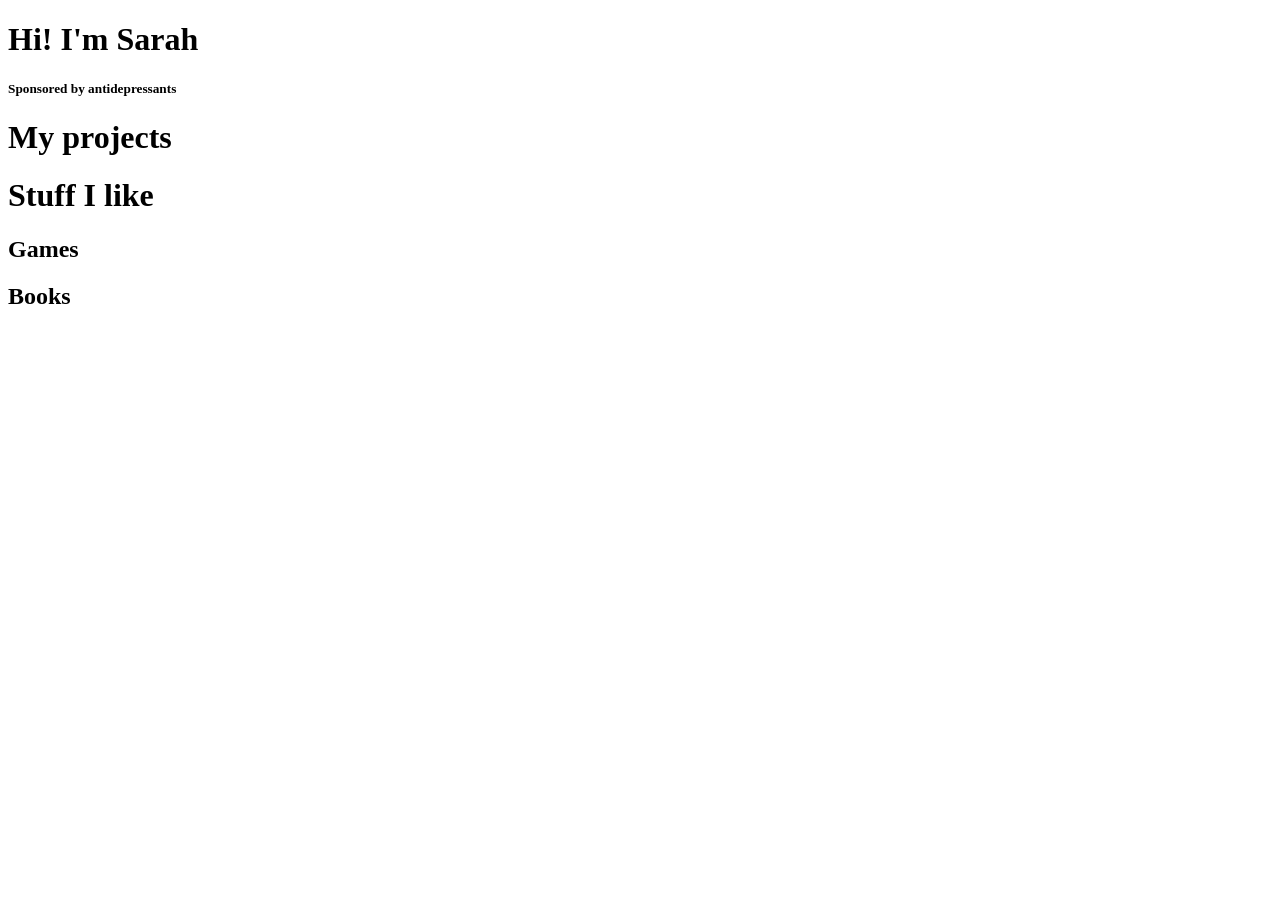
==== index.html @ 28d76fdd "check" ====
<!DOCTYPE html>
<html lang="en">

<head>
    <meta charset="UTF-8">
    <title>About me</title>
</head>

<body>
    <h1>Hi! I'm Sarah</h1>
    <h5>Sponsored by antidepressants</h5>

    <div class="projects">
        <h1>My projects</h1>
    </div>
    <div class="likes">
        <h1>Stuff I like</h1>
        <div class="games">
            <h2>Games</h2>
        </div>
        <div class="books">
            <h2>Books</h2>
        </div>
    </div>
</body>

</html>
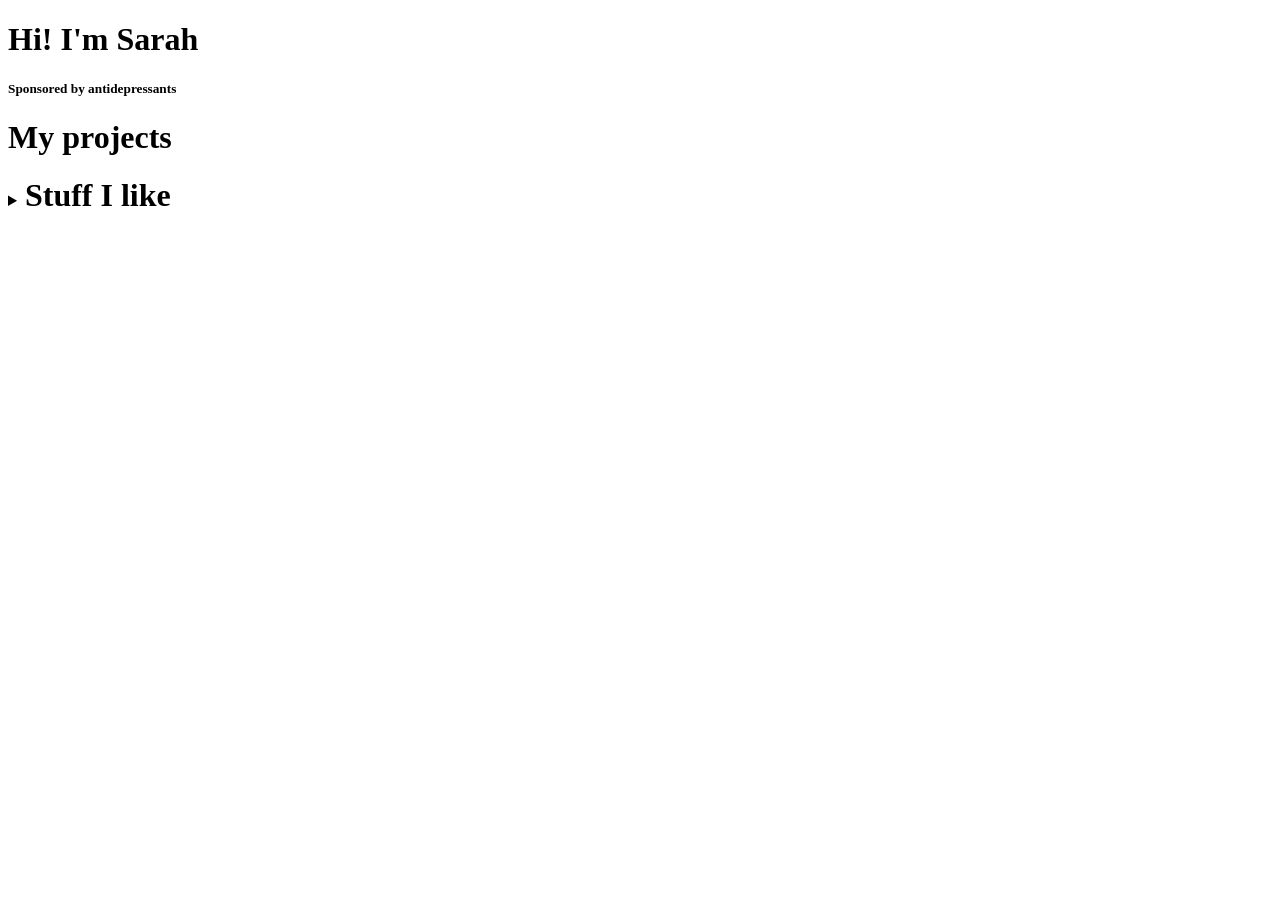
==== commit 86b3480d: "wowowo css" ====
--- a/index.html
+++ b/index.html
@@ -13,15 +13,27 @@
     <div class="projects">
         <h1>My projects</h1>
     </div>
-    <div class="likes">
-        <h1>Stuff I like</h1>
-        <div class="games">
-            <h2>Games</h2>
-        </div>
-        <div class="books">
-            <h2>Books</h2>
-        </div>
-    </div>
+    <details class="likes">
+        <summary>
+            <h1 style="display: inline;">Stuff I like</h1>
+        </summary>
+        <details class="games">
+            <summary>
+                <h2 style="display: inline;">Games</h2>
+            </summary>
+        </details>
+        <details class="books">
+            <summary>
+                <h2 style="display: inline;">Books</h2>
+            </summary>
+        </details>
+        <details class="Media">
+            <summary>
+                <h2 style="display: inline;">Media</h2>
+            </summary>
+        </details>
+
+    </details>
 </body>
 
 </html>
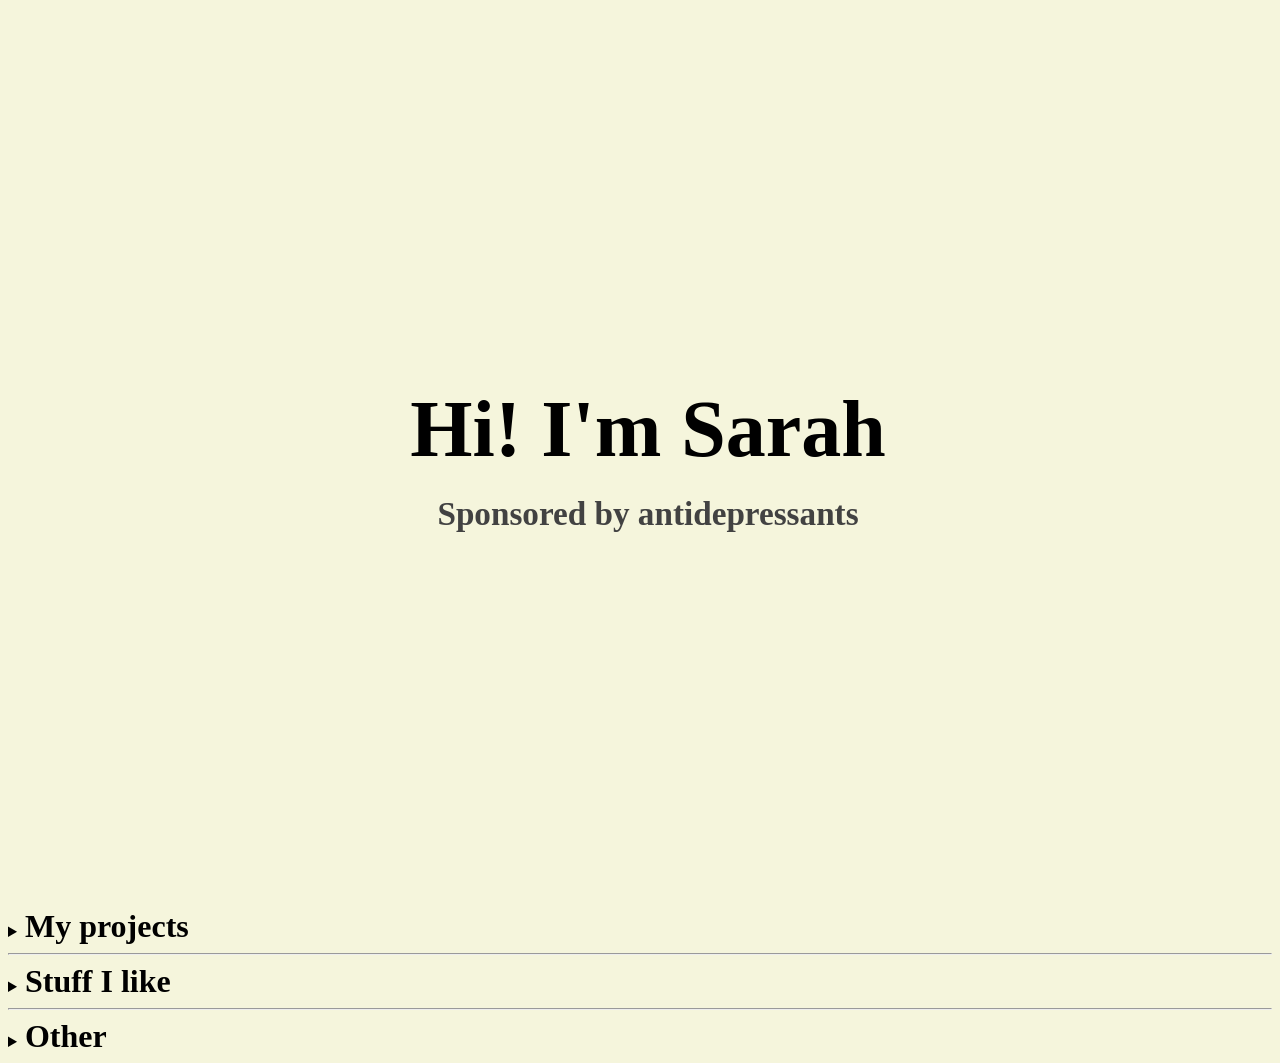
==== commit b8e44759: "basic framework that took me took much time gulp" ====
--- a/index.html
+++ b/index.html
@@ -4,15 +4,24 @@
 <head>
     <meta charset="UTF-8">
     <title>About me</title>
+    <link rel="stylesheet" href="style.css">
+    <script src="script.js"></script>
 </head>
 
 <body>
-    <h1>Hi! I'm Sarah</h1>
-    <h5>Sponsored by antidepressants</h5>
+    <header>
+        <h1>Hi! I'm Sarah</h1>
+        <h5>Sponsored by antidepressants</h5>
+    </header>
 
-    <div class="projects">
-        <h1>My projects</h1>
-    </div>
+    <details class="projects">
+        <summary>
+            <h1 style="display: inline;">My projects</h1>
+        </summary>
+    </details>
+
+    <hr>
+
     <details class="likes">
         <summary>
             <h1 style="display: inline;">Stuff I like</h1>
@@ -34,6 +43,15 @@
         </details>
 
     </details>
+
+    <hr>
+
+    <details class="others">
+        <summary>
+            <h1 style="display: inline;">Other</h1>
+
+        </summary>
+    </details>
 </body>
 
 </html>
--- a/style.css
+++ b/style.css
@@ -0,0 +1,52 @@
+@keyframes fadeIn {
+    from {
+        opacity: 0;
+    }
+
+    to {
+        opactiy: 1;
+    }
+}
+
+body {
+    background-color: beige;
+
+}
+
+header {
+    /* why isnt ts working CENTER BRO */
+    font-size: 40px;
+    display: flex;
+    justify-content: center;
+    align-items: center;
+    flex-direction: column;
+    text-align: center;
+    justify-content: center;
+    align-items: center;
+    width: 100vw;
+    height: 100vh;
+    gap: 20px;
+}
+
+header h1 {
+    font-size: 5rem;
+    margin: 0;
+}
+
+header h5 {
+    color: #424242;
+    margin: 0;
+
+    animation: fadeIn 3s forwards;
+}
+
+details details {
+    margin-left: 25px;
+    margin-top: 8px;
+}
+
+details details p,
+details details ul {
+    margin-left: 20px;
+    margin-top: 1.1rem;
+}
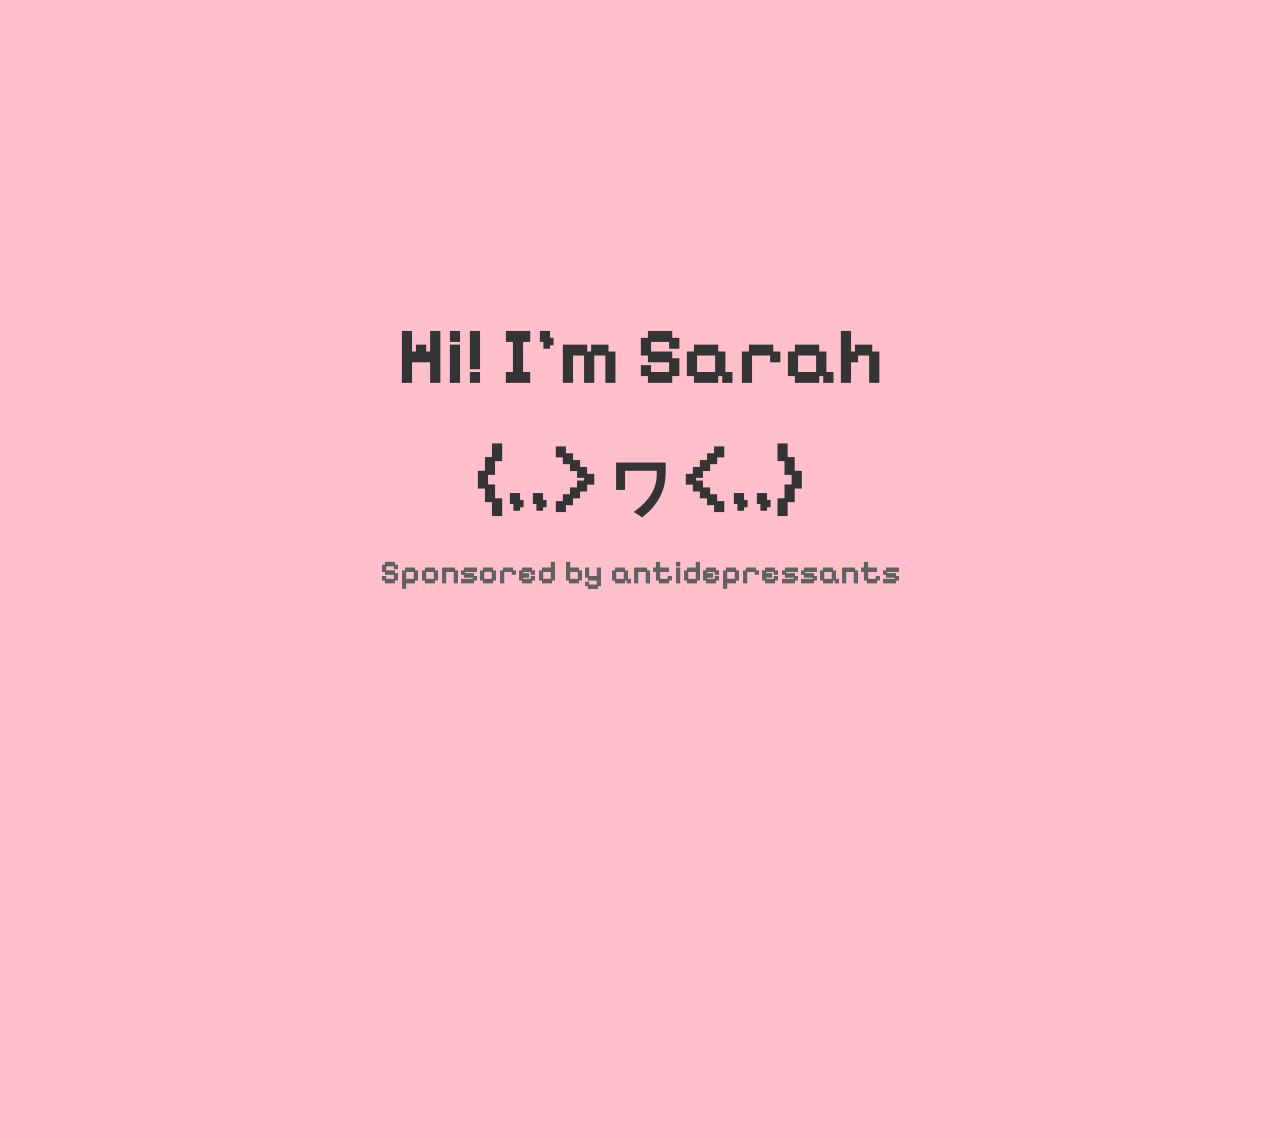
==== commit cff76cd1: "commit so my bby can see my project" ====
--- a/index.html
+++ b/index.html
@@ -4,15 +4,29 @@
 <head>
     <meta charset="UTF-8">
     <title>About me</title>
+    <link rel="preconnect" href="https://fonts.googleapis.com">
+    <link rel="preconnect" href="https://font.gstatic.com" crossorigin>
+    <link href="https://fonts.googleapis.com/css2?family=Pixelify+Sans:wght@400..700&display=swap" rel="stylesheet">
     <link rel="stylesheet" href="style.css">
     <script src="script.js"></script>
 </head>
 
 <body>
     <header>
-        <h1>Hi! I'm Sarah</h1>
+        <h1>Hi! I'm Sarah </h1>
+        <h1>(&#44;&#44;&gt;ヮ&lt;&#44;&#44;)</h1>
         <h5>Sponsored by antidepressants</h5>
     </header>
+
+    <div class="background">
+        <ul class="hearts">
+            <li></li>
+            <li></li>
+            <li></li>
+            <li></li>
+            <li></li>
+        </ul>
+    </div>
 
     <details class="projects">
         <summary>
--- a/style.css
+++ b/style.css
@@ -4,12 +4,106 @@
     }
 
     to {
-        opactiy: 1;
+        opacity: 1;
     }
 }
 
+@keyframes floatUpPixel {
+    0% {
+        transform: translateY(0);
+        opacity: 1;
+    }
+
+    100% {
+        transform: translateY(-100vh);
+        opacity: 0;
+    }
+}
+
+.background {
+    position: fixed;
+    top: 0;
+    left: 0;
+    width: 100%;
+    height: 100%;
+    z-index: -999;
+    pointer-events: none;
+}
+
+.hearts {
+    position: absolute;
+    top: 0;
+    left: 0;
+    width: 100%;
+    height: 100%;
+    overflow: hidden;
+    list-style: none;
+}
+
+.hearts li {
+    position: absolute;
+    bottom: -50px;
+    width: 4px;
+    height: 4px;
+    background: transparent;
+    box-shadow:
+        4px 0 #ffa1a9, 8px 0 #ffa1a9, 16px 0 #ffa1a9, 20px 0 #ffa1a9,
+        0px 4px #ffa1a9, 4px 4px #ffa1a9, 8px 4px #ffa1a9, 12px 4px #ffa1a9, 16px 4px #ffa1a9, 20px 4px #ffa1a9, 24px 4px #ffa1a9,
+        0px 8px #ffa1a9, 4px 8px #ffa1a9, 8px 8px #ffa1a9, 12px 8px #ffa1a9, 16px 8px #ffa1a9, 20px 8px #ffa1a9, 24px 8px #ffa1a9,
+        4px 12px #ffa1a9, 8px 12px #ffa1a9, 12px 12px #ffa1a9, 16px 12px #ffa1a9, 20px 12px #ffa1a9,
+        8px 16px #ffa1a9, 12px 16px #ffa1a9, 16px 16px #ffa1a9,
+        12px 20px #ffa1a9;
+    animation: floatUpPixel 5s infinite linear;
+}
+
+.hearts li:nth-child(1) {
+    left: 10%;
+    animation-delay: 0s;
+    animation-duration: 6s;
+}
+
+.hearts li:nth-child(2) {
+    left: 25%;
+    animation-delay: 1.5s;
+    animation-duration: 4.5s;
+}
+
+.hearts li:nth-child(3) {
+    left: 45%;
+    animation-delay: 3s;
+    animation-duration: 7s;
+}
+
+.hearts li:nth-child(4) {
+    left: 65%;
+    animation-delay: 0.5s;
+    animation-duration: 5s;
+}
+
+.hearts li:nth-child(5) {
+    left: 85%;
+    animation-delay: 2.2s;
+    animation-duration: 5.5s;
+}
+
+html,
 body {
-    background-color: beige;
+    margin: 0;
+    padding: 0;
+    width: 100%;
+    height: 100%;
+    min-height: 100%;
+    overflow-x: hidden;
+}
+
+body {
+    background-color: pink;
+    font-family: "Pixelify Sans", sans-serif;
+    font-optical-sizing: auto;
+    font-style: normal;
+    color: #343434;
+    /* FFF2F5 good, just white kinda? but pinkish */
+    /* 2B2B2B I HATE THAT I LIKE THIS SO MUCH */
 
 }
 
@@ -34,10 +128,16 @@
 }
 
 header h5 {
-    color: #424242;
+    color: #626161;
     margin: 0;
 
     animation: fadeIn 3s forwards;
+}
+
+body>details {
+    max-width: 500px;
+    margin: 20px 0 20px 5%;
+    padding: 0 20px;
 }
 
 details details {
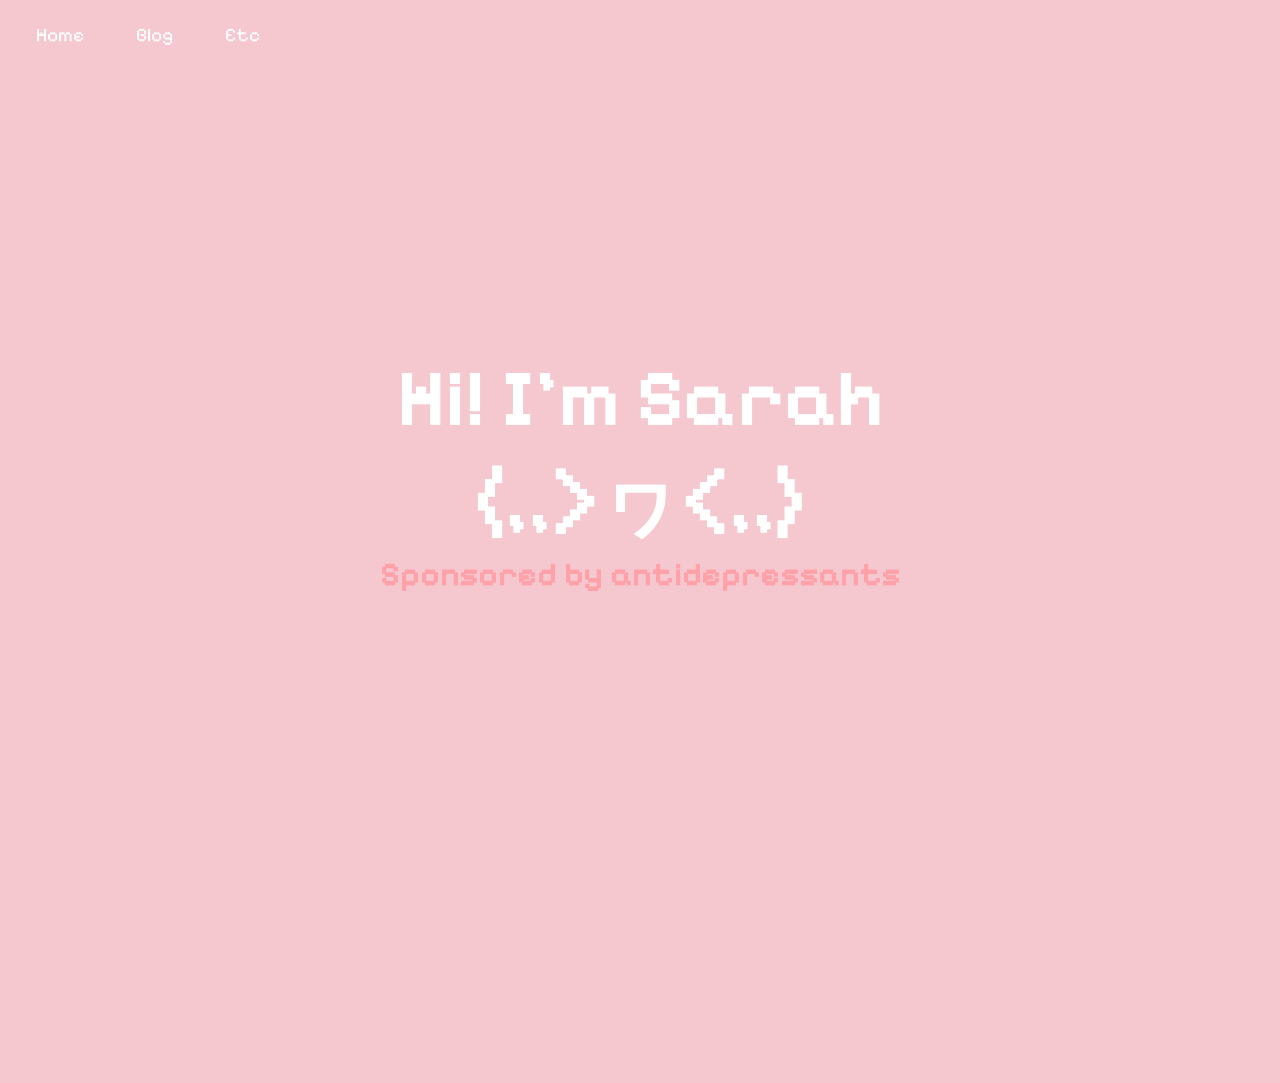
==== commit cd677940: "so much.. gulp i hate commit messages uh i switched the color palette cuz i didnt like it saar + nav" ====
--- a/index.html
+++ b/index.html
@@ -5,13 +5,22 @@
     <meta charset="UTF-8">
     <title>About me</title>
     <link rel="preconnect" href="https://fonts.googleapis.com">
-    <link rel="preconnect" href="https://font.gstatic.com" crossorigin>
+    <link rel="preconnect" href="https://fonts.gstatic.com" crossorigin>
     <link href="https://fonts.googleapis.com/css2?family=Pixelify+Sans:wght@400..700&display=swap" rel="stylesheet">
     <link rel="stylesheet" href="style.css">
-    <script src="script.js"></script>
+    <script src="script.js" defer></script>
 </head>
 
 <body>
+
+    <nav class="navbar">
+        <ul>
+            <li><a href="index.html">Home</a></li>
+            <li><a href="blog.html">Blog</a></li>
+            <li><a href="etc.html">Etc</a></li>
+        </ul>
+    </nav>
+
     <header>
         <h1>Hi! I'm Sarah </h1>
         <h1>(&#44;&#44;&gt;ヮ&lt;&#44;&#44;)</h1>
@@ -32,9 +41,10 @@
         <summary>
             <h1 style="display: inline;">My projects</h1>
         </summary>
+        <p>Nothing of note..</p>
     </details>
 
-    <hr>
+
 
     <details class="likes">
         <summary>
@@ -44,6 +54,7 @@
             <summary>
                 <h2 style="display: inline;">Games</h2>
             </summary>
+            <p><a href="https://steamcommunity.com/id/chel7a/" target="_blank">Add me on Steam!</a></p>
         </details>
         <details class="books">
             <summary>
@@ -58,7 +69,7 @@
 
     </details>
 
-    <hr>
+
 
     <details class="others">
         <summary>
--- a/style.css
+++ b/style.css
@@ -1,3 +1,17 @@
+@media (prefers-reduced-motion: reduce) {
+
+    .hearts li {
+        animation: none;
+        display: none;
+    }
+
+
+    header h5 {
+        animation: none;
+        opacity: 1;
+    }
+}
+
 @keyframes fadeIn {
     from {
         opacity: 0;
@@ -28,6 +42,44 @@
     height: 100%;
     z-index: -999;
     pointer-events: none;
+}
+
+::-webkit-scrollbar {
+    width: 14px;
+    height: 12px;
+}
+
+::-webkit-scrollbar-thumb {
+    background-color: white;
+    border-radius: 6%;
+    border: 3px solid #ffa1a9;
+}
+
+::-webkit-scrollbar-track {
+    background: #ffa1a9;
+}
+
+::-webkit-scrollbar-button {
+    color: white;
+    display: block;
+    height: 16px;
+    background-color: #ffa1a9;
+    background-repeat: no-repeat;
+    background-position: center;
+}
+
+::-webkit-scrollbar-button:vertical:decrement {
+    background-image: url("data:image/svg+xml,%3Csvg xmlns='http://www.w3.org/2000/svg' width='8' height='8' viewBox='0 0 8 8'%3E%3Cpath fill='%23fff' d='M3 0h2v2H3zM2 2h4v2H2zM1 4h6v2H1zM0 6h8v2H0z'/%3E%3C/svg%3E");
+    image-rendering: pixelated;
+}
+
+::-webkit-scrollbar-button:vertical:increment {
+    background-image: url("data:image/svg+xml,%3Csvg xmlns='http://www.w3.org/2000/svg' width='8' height='8' viewBox='0 0 8 8'%3E%3Cpath fill='%23fff' d='M0 0h8v2H0zM1 2h6v2H1zM2 4h4v2H2zM3 6h2v2H3z'/%3E%3C/svg%3E");
+    image-rendering: pixelated;
+}
+
+::-webkit-scrollbar-button:hover {
+    filter: brightness(1.05);
 }
 
 .hearts {
@@ -92,19 +144,55 @@
     padding: 0;
     width: 100%;
     height: 100%;
-    min-height: 100%;
+
     overflow-x: hidden;
 }
 
 body {
-    background-color: pink;
+    background-color: rgb(245, 200, 208);
     font-family: "Pixelify Sans", sans-serif;
     font-optical-sizing: auto;
     font-style: normal;
-    color: #343434;
-    /* FFF2F5 good, just white kinda? but pinkish */
-    /* 2B2B2B I HATE THAT I LIKE THIS SO MUCH */
-
+    color: #ffffff;
+    cursor: url('unclicked.png'), 4 4, auto;
+
+}
+
+.navbar {
+    width: 100%;
+    box-sizing: border-box;
+}
+
+.navbar ul {
+    font-size: 1.2rem;
+    display: flex;
+    flex-direction: row;
+    align-items: center;
+    list-style-type: none;
+    margin: 0;
+    padding: 0;
+    margin-top: 15px;
+    gap: 20px;
+    margin-left: 20px;
+}
+
+.navbar li {
+    margin: 0;
+    padding: 0;
+    list-style: none;
+}
+
+.navbar li a {
+    display: block;
+    color: #ffffff;
+    text-align: center;
+    padding: 8px 16px;
+    text-decoration: none;
+    box-sizing: border-box;
+}
+
+.navbar li a:hover {
+    text-decoration: underline;
 }
 
 header {
@@ -115,11 +203,9 @@
     align-items: center;
     flex-direction: column;
     text-align: center;
-    justify-content: center;
-    align-items: center;
-    width: 100vw;
-    height: 100vh;
-    gap: 20px;
+    width: 100%;
+    box-sizing: border-box;
+    height: calc(100vh - 65px);
 }
 
 header h1 {
@@ -128,7 +214,7 @@
 }
 
 header h5 {
-    color: #626161;
+    color: #ffa1a9;
     margin: 0;
 
     animation: fadeIn 3s forwards;
@@ -138,6 +224,7 @@
     max-width: 500px;
     margin: 20px 0 20px 5%;
     padding: 0 20px;
+    position: relative;
 }
 
 details details {
@@ -149,4 +236,32 @@
 details details ul {
     margin-left: 20px;
     margin-top: 1.1rem;
+}
+
+.projects p {
+    text-align: left;
+    font-size: 1.2rem;
+    margin-left: 50px;
+    margin-top: 50px;
+    margin-bottom: 50px;
+    padding: 0;
+}
+
+.games p {
+    text-align: left;
+    font-size: 1.2rem;
+    margin-left: 50px;
+    margin-top: 40px;
+    margin-bottom: 40px;
+    padding: 0;
+}
+
+a:link {
+    color: #ffa1a9;
+    background-color: transparent;
+    text-decoration: underline;
+}
+
+a:visited {
+    color: #ff6673;
 }
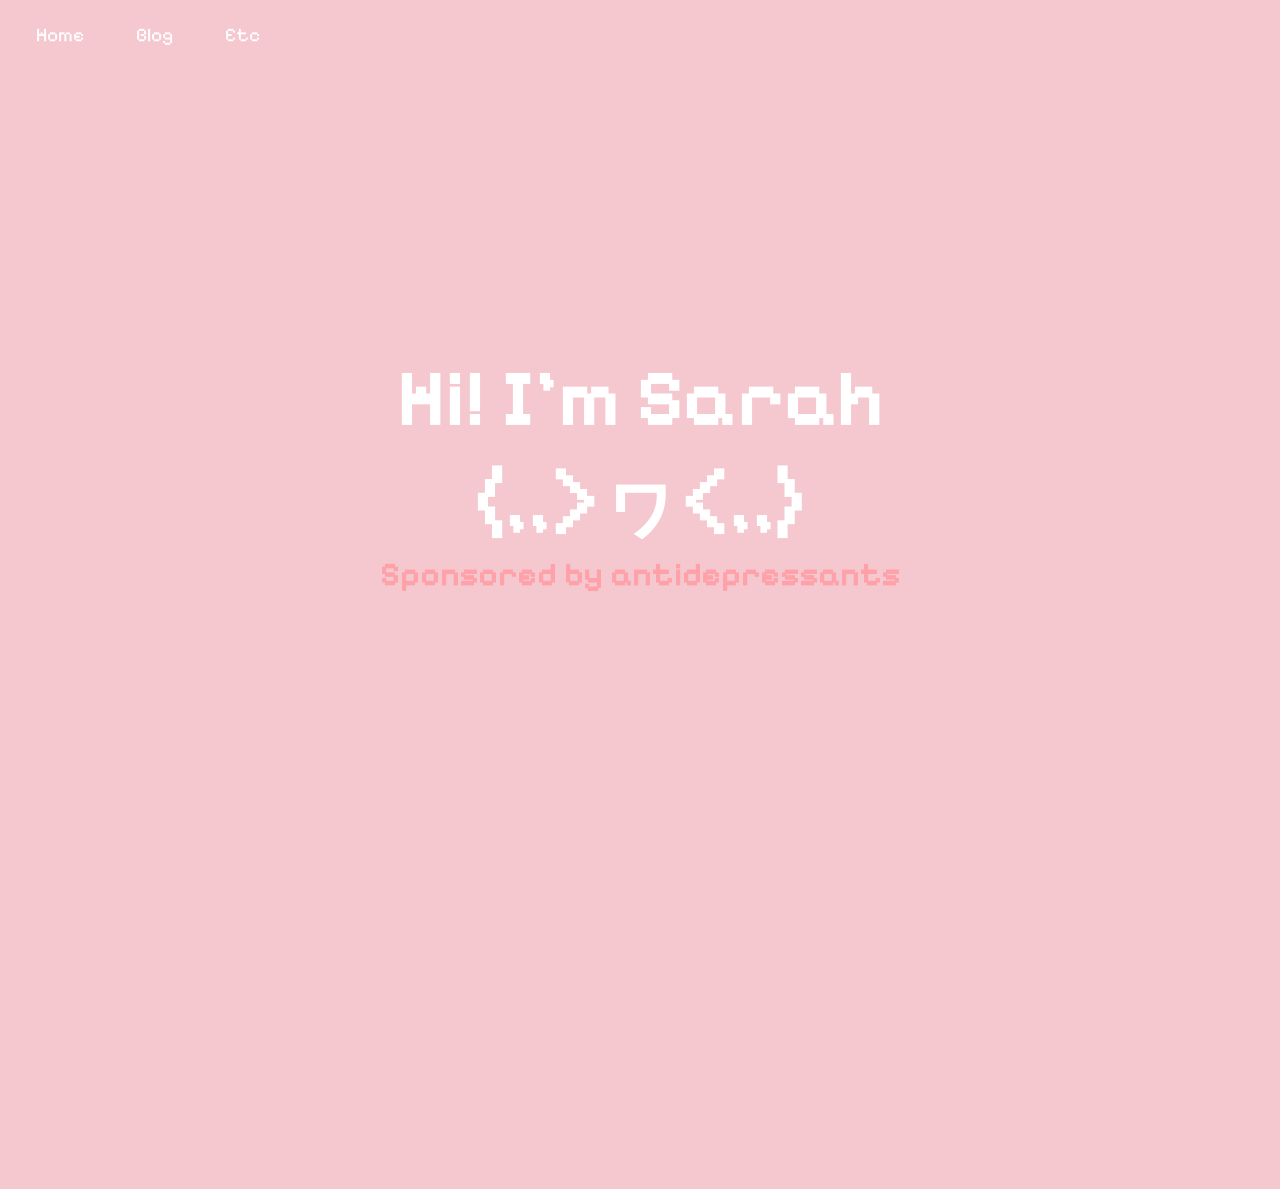
==== commit babbc0c7: "yawn i did stuff like uh copyright i think" ====
--- a/index.html
+++ b/index.html
@@ -77,6 +77,10 @@
 
         </summary>
     </details>
+
+    <footer class="footer">
+        <p><span class="plswork">© </span> 2026 Sarah</p>
+    </footer>
 </body>
 
 </html>
--- a/style.css
+++ b/style.css
@@ -264,4 +264,22 @@
 
 a:visited {
     color: #ff6673;
+}
+
+footer p {
+    font-size: 1.3rem;
+    display: flex;
+    justify-content: center;
+    align-items: center;
+    gap: 8px;
+    width: 100%;
+    text-align: center;
+    margin-top: 40px;
+    padding: 20px 0;
+}
+
+.plswork {
+    font-family: sans-serif;
+    font-size: 1.5rem;
+    line-height: 0;
 }
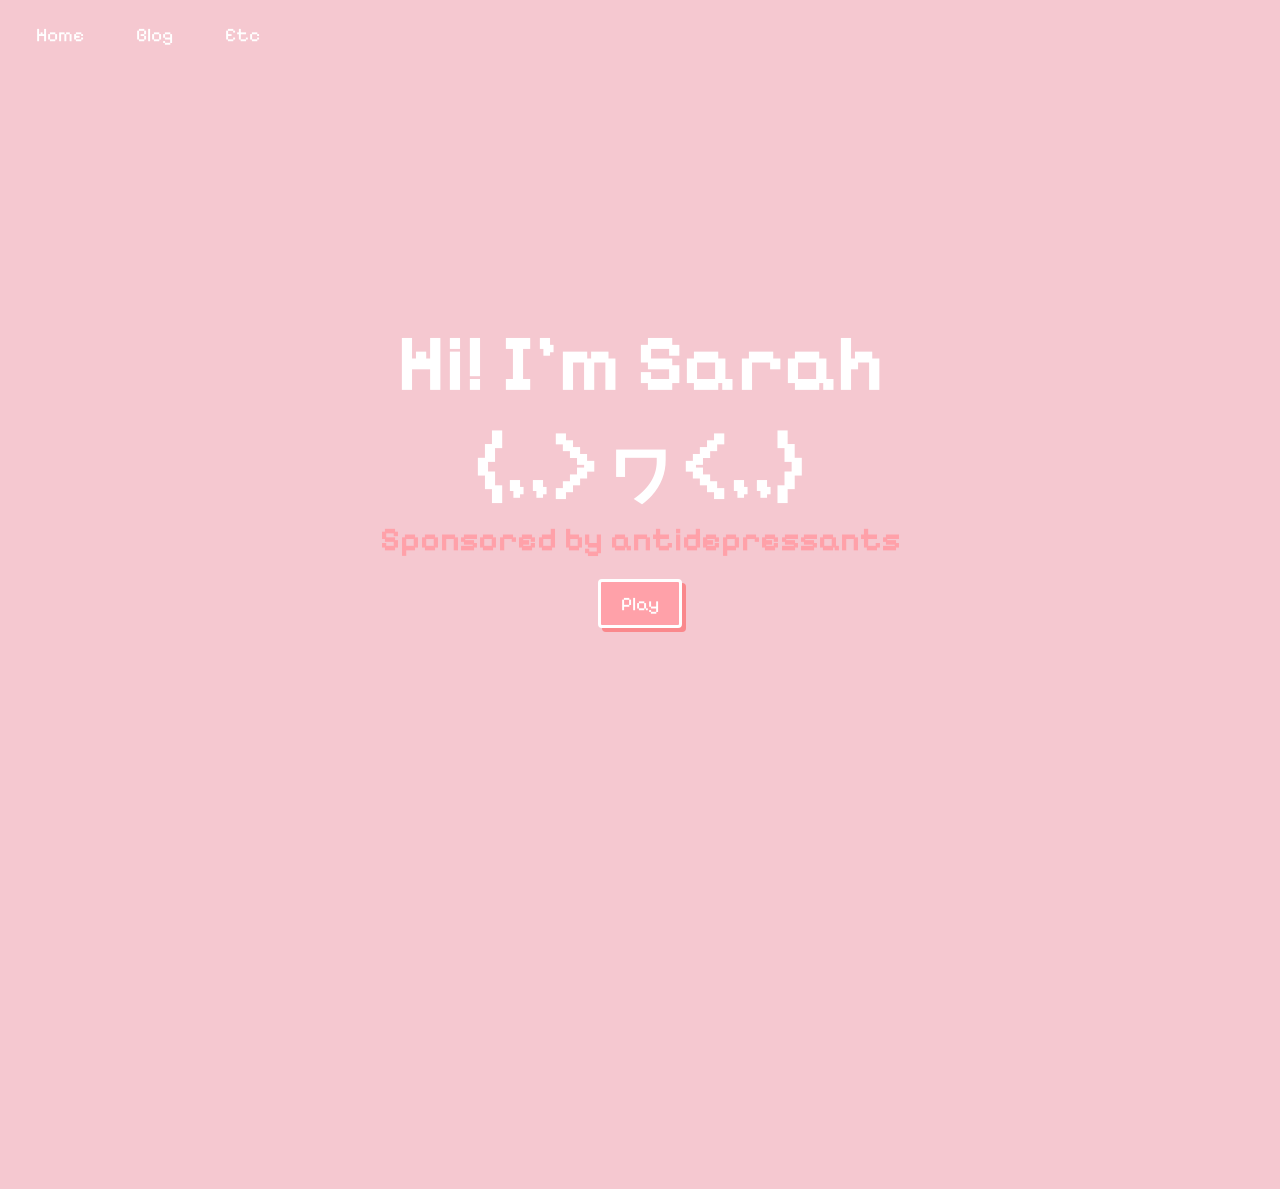
==== commit b6ff001b: "added a new page and music! woah!!" ====
--- a/index.html
+++ b/index.html
@@ -25,7 +25,13 @@
         <h1>Hi! I'm Sarah </h1>
         <h1>(&#44;&#44;&gt;ヮ&lt;&#44;&#44;)</h1>
         <h5>Sponsored by antidepressants</h5>
+
+        <button id="music-btn" class="play-btn">
+            Play
+        </button>
     </header>
+
+    <audio id="bg-music" src="justmonica.mp3" loop></audio>
 
     <div class="background">
         <ul class="hearts">
@@ -48,7 +54,7 @@
 
     <details class="likes">
         <summary>
-            <h1 style="display: inline;">Stuff I like</h1>
+            <h1 style="display: inline;"><a href="likes.html">Stuff I like</a></h1>
         </summary>
         <details class="games">
             <summary>
--- a/style.css
+++ b/style.css
@@ -216,8 +216,33 @@
 header h5 {
     color: #ffa1a9;
     margin: 0;
-
     animation: fadeIn 3s forwards;
+}
+
+.play-btn {
+    display: inline-block;
+    margin-top: 20px;
+    padding: 10px 20px;
+    font-family: "Pixelify Sans", sans-serif;
+    font-size: 1.2rem;
+    color: #ffffff;
+    background-color: #ffa1a9;
+    border: 3px solid #ffffff;
+    border-radius: 4px;
+    box-shadow: 4px 4px 0px rgba(255, 73, 73, 0.5);
+    cursor: pointer;
+    transition: all 0.1s ease;
+
+}
+
+.play-btn:hover {
+    background-color: #ffb6bd;
+    transform: scale(1.03);
+}
+
+.play-btn:active {
+    transform: translate(2px, 2px);
+    box-shadow: 2px 2px 0px rgba(255, 73, 73, 0.5);
 }
 
 body>details {
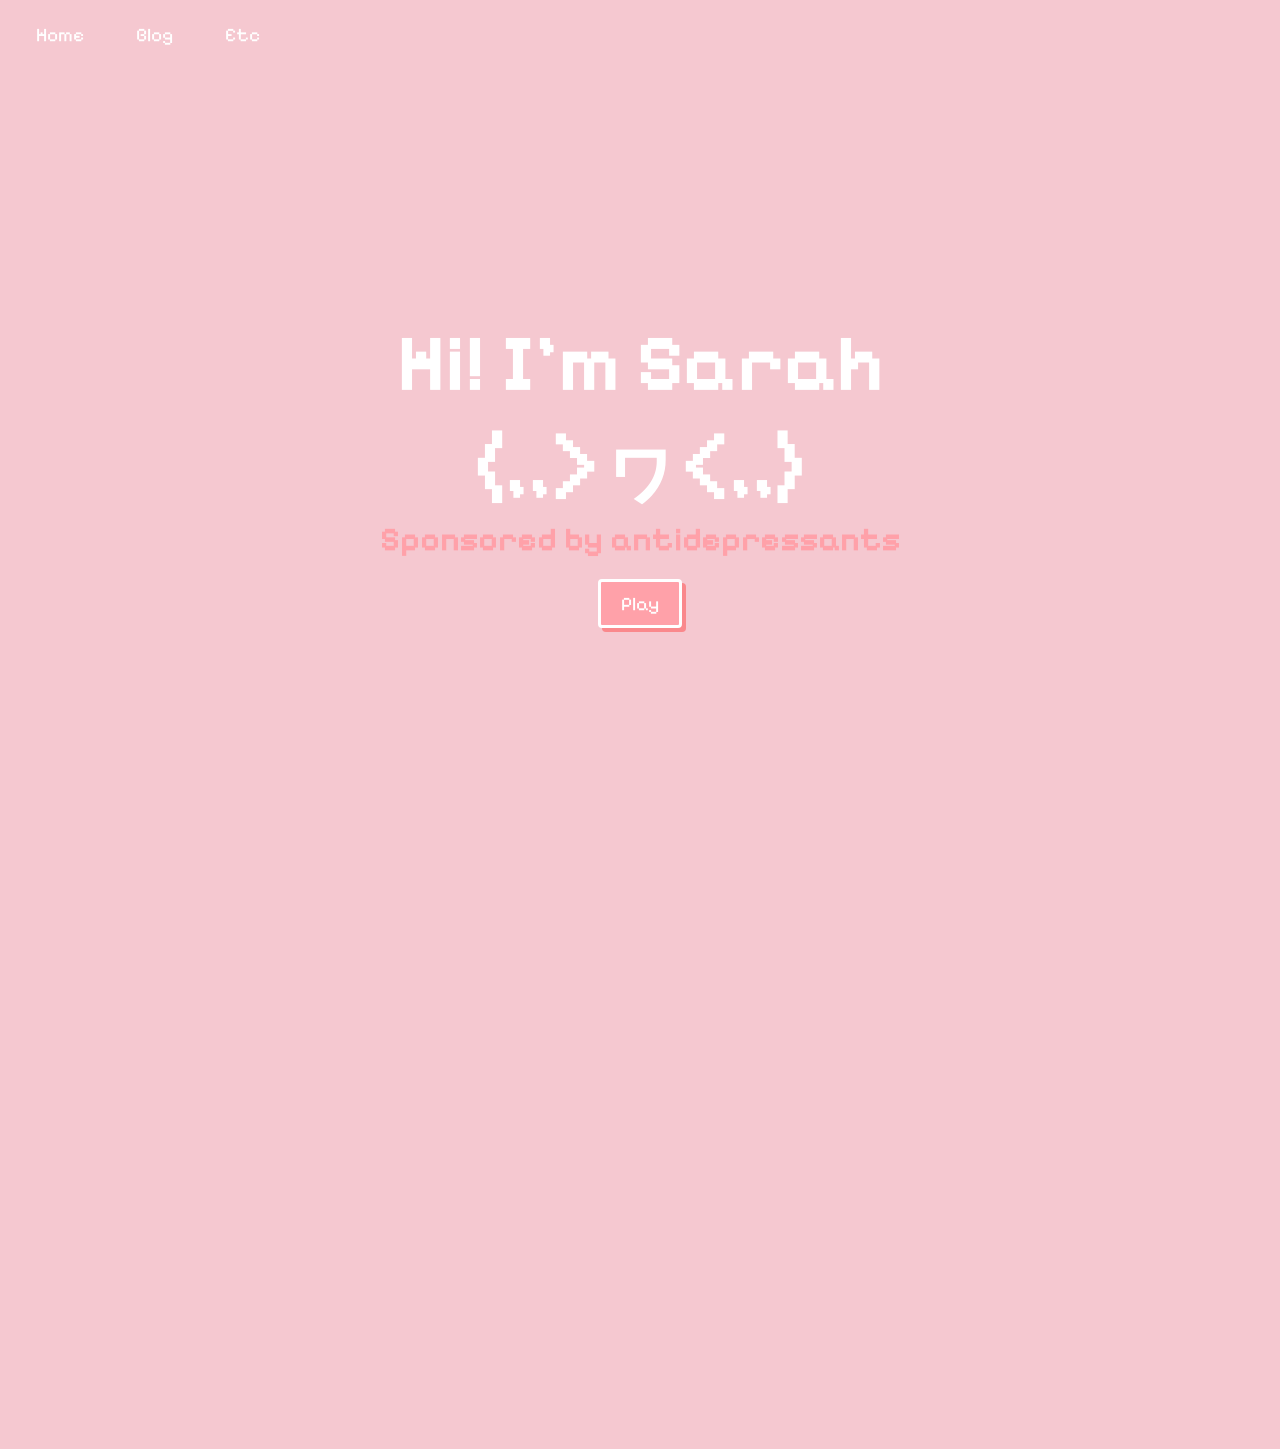
==== commit 5c6a0c6b: "instead of details i changed to these little box pixel things and started a me in 10 minutes o algo " ====
--- a/index.html
+++ b/index.html
@@ -33,6 +33,41 @@
 
     <audio id="bg-music" src="justmonica.mp3" loop></audio>
 
+    <div class="boxes">
+
+        <div class="projects">
+            <a href="project.html">
+                <h2>My projects</h2>
+            </a>
+        </div>
+
+        <div class="likes">
+            <a href="likes.html">
+                <h2>Stuff I like</h2>
+            </a>
+        </div>
+
+        <div>
+            <h2>Other</h2>
+        </div>
+
+    </div>
+
+    <section class="aboutme">
+        <div class="pixel-box">
+            <h1>Sarah</h1>
+            <p></p>
+        </div>
+        <h1>Me in 10 minutes!</h1>
+        <p>My name is Sarah :D ! I'm a high school senior in <a href="https://en.wikipedia.org/wiki/Ottawa"
+                target="_blank">Ottawa!</a>
+            I love pink (you may have noticed), bunnies and my boyfriend (˶˃ ᵕ ˂˶)
+            I'm Amazigh, an ethnic group of North Africa (Generally known as "Berber" to people outside the region)
+            As of now, I am currently learning Web Development and also have some Game Dev projects on the side!
+
+        </p>
+    </section>
+
     <div class="background">
         <ul class="hearts">
             <li></li>
@@ -43,47 +78,6 @@
         </ul>
     </div>
 
-    <details class="projects">
-        <summary>
-            <h1 style="display: inline;">My projects</h1>
-        </summary>
-        <p>Nothing of note..</p>
-    </details>
-
-
-
-    <details class="likes">
-        <summary>
-            <h1 style="display: inline;"><a href="likes.html">Stuff I like</a></h1>
-        </summary>
-        <details class="games">
-            <summary>
-                <h2 style="display: inline;">Games</h2>
-            </summary>
-            <p><a href="https://steamcommunity.com/id/chel7a/" target="_blank">Add me on Steam!</a></p>
-        </details>
-        <details class="books">
-            <summary>
-                <h2 style="display: inline;">Books</h2>
-            </summary>
-        </details>
-        <details class="Media">
-            <summary>
-                <h2 style="display: inline;">Media</h2>
-            </summary>
-        </details>
-
-    </details>
-
-
-
-    <details class="others">
-        <summary>
-            <h1 style="display: inline;">Other</h1>
-
-        </summary>
-    </details>
-
     <footer class="footer">
         <p><span class="plswork">© </span> 2026 Sarah</p>
     </footer>
--- a/style.css
+++ b/style.css
@@ -245,40 +245,44 @@
     box-shadow: 2px 2px 0px rgba(255, 73, 73, 0.5);
 }
 
-body>details {
+.boxes {
+    display: grid;
+    grid-template-columns: repeat(auto-fit, minmax(250px, 1fr));
+    gap: 55px;
+    max-width: 900px;
+    margin: 40px auto;
+    padding: 0 20px;
+    box-sizing: border-box;
+}
+
+.boxes>div {
+    background-color: rgba(255, 255, 255, 54, 15);
+    border: 3px solid #ffffff;
+    border-radius: 4px;
+    padding: 20px;
+    box-shadow: 4px 4px 0px rgba(255, 73, 73, 0.4);
+    transition: all 0.15s ease;
+}
+
+.boxes>div:hover {
+    background-color: rgba(255, 255, 255 0.25);
+    transform: translateY(-2px);
+    box-shadow: 6px 6px 0px rgba(255, 73, 73, 0.5);
+}
+
+.boxes h2 {
+    margin: 0;
+    font-size: 1.6rem;
+    color: #ffffff;
+    text-shadow: 2px 2px 0px rgba(255, 73, 73, 0.3);
+}
+
+.aboutme {
+    font-size: 1.2rem;
     max-width: 500px;
     margin: 20px 0 20px 5%;
     padding: 0 20px;
     position: relative;
-}
-
-details details {
-    margin-left: 25px;
-    margin-top: 8px;
-}
-
-details details p,
-details details ul {
-    margin-left: 20px;
-    margin-top: 1.1rem;
-}
-
-.projects p {
-    text-align: left;
-    font-size: 1.2rem;
-    margin-left: 50px;
-    margin-top: 50px;
-    margin-bottom: 50px;
-    padding: 0;
-}
-
-.games p {
-    text-align: left;
-    font-size: 1.2rem;
-    margin-left: 50px;
-    margin-top: 40px;
-    margin-bottom: 40px;
-    padding: 0;
 }
 
 a:link {
